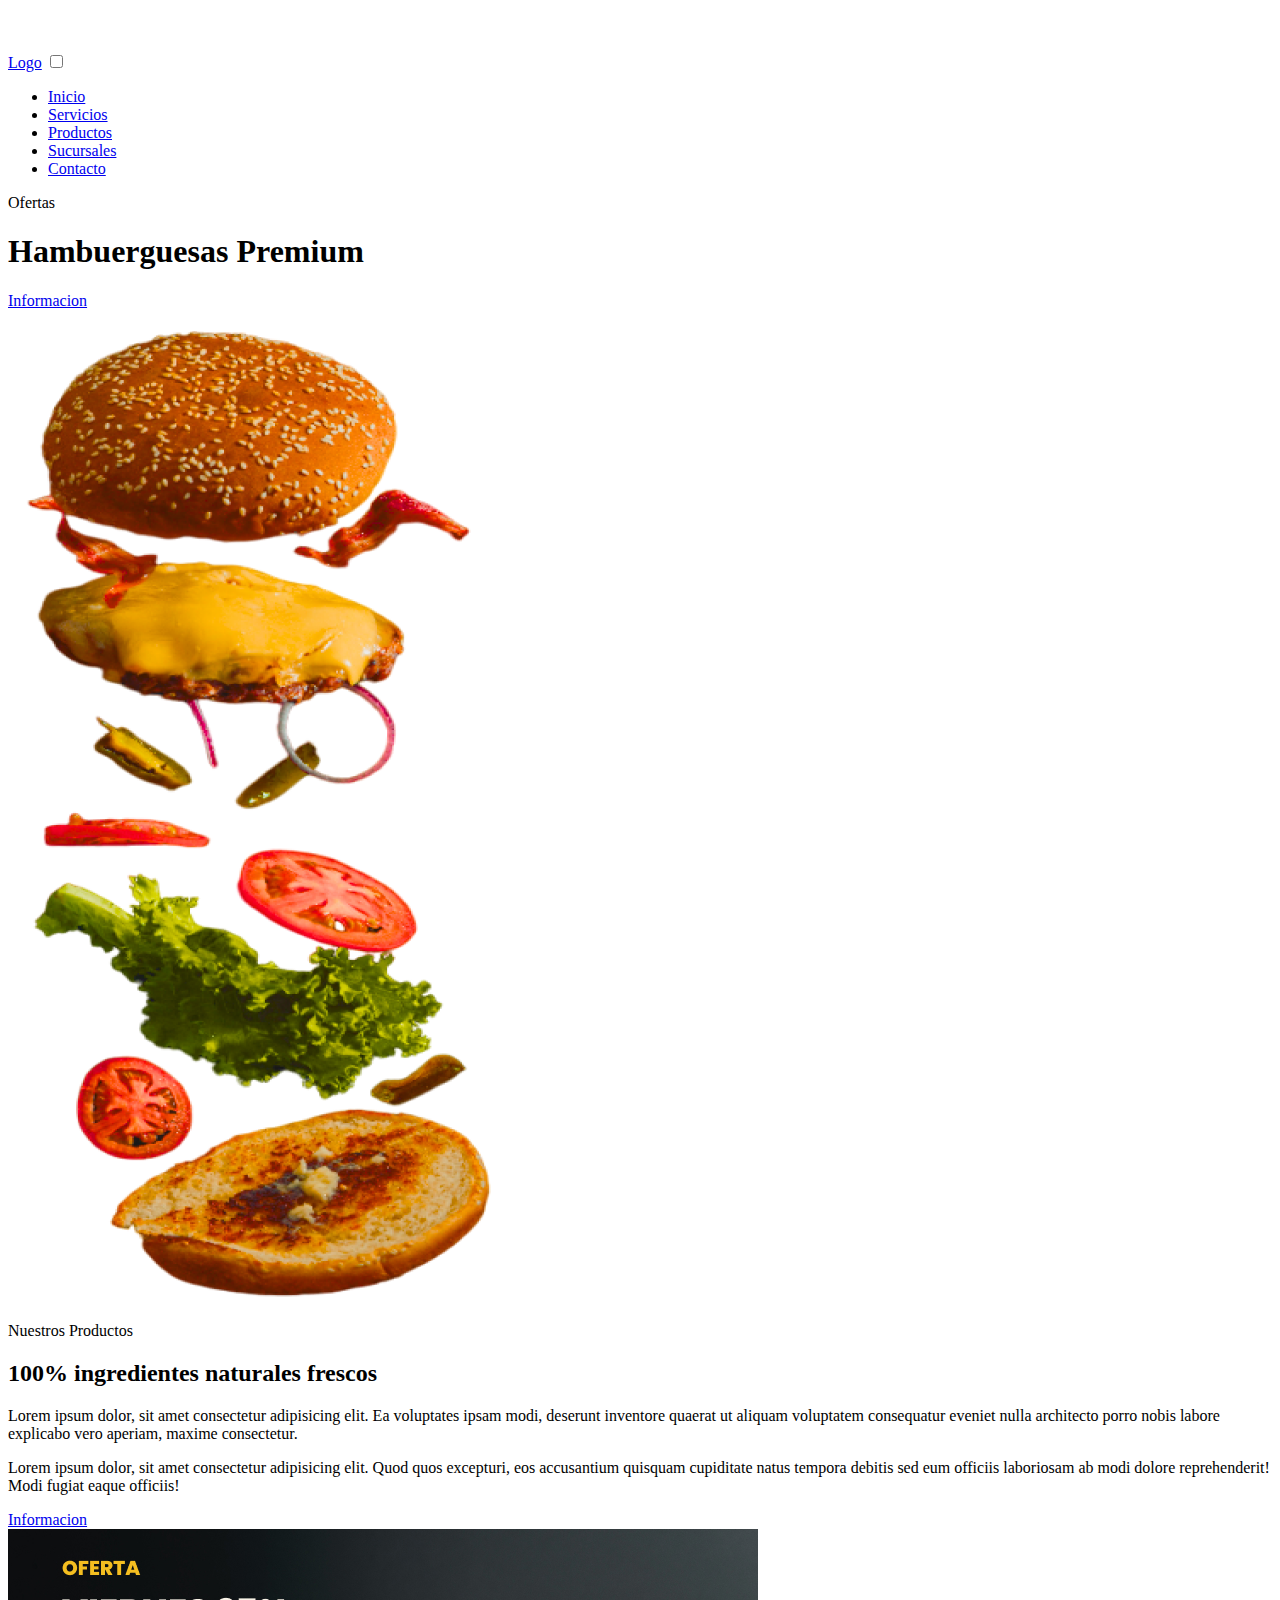
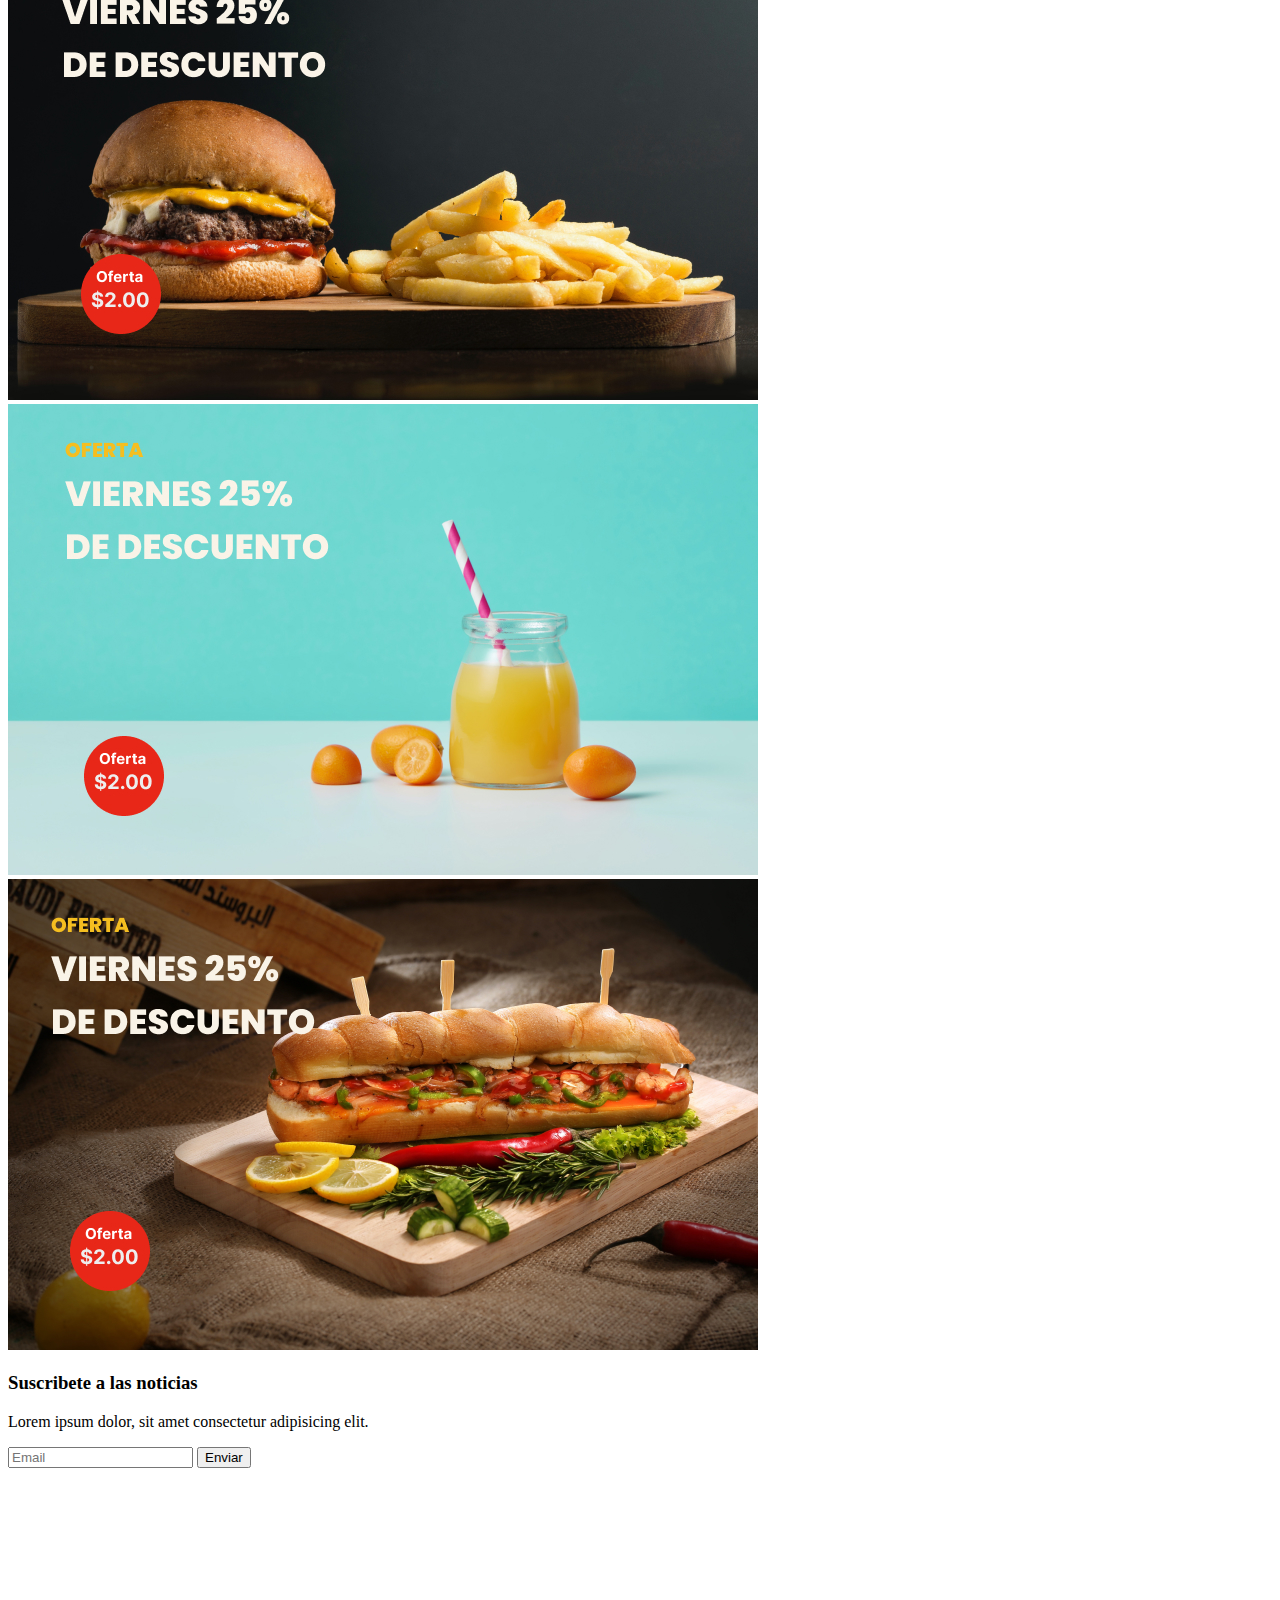
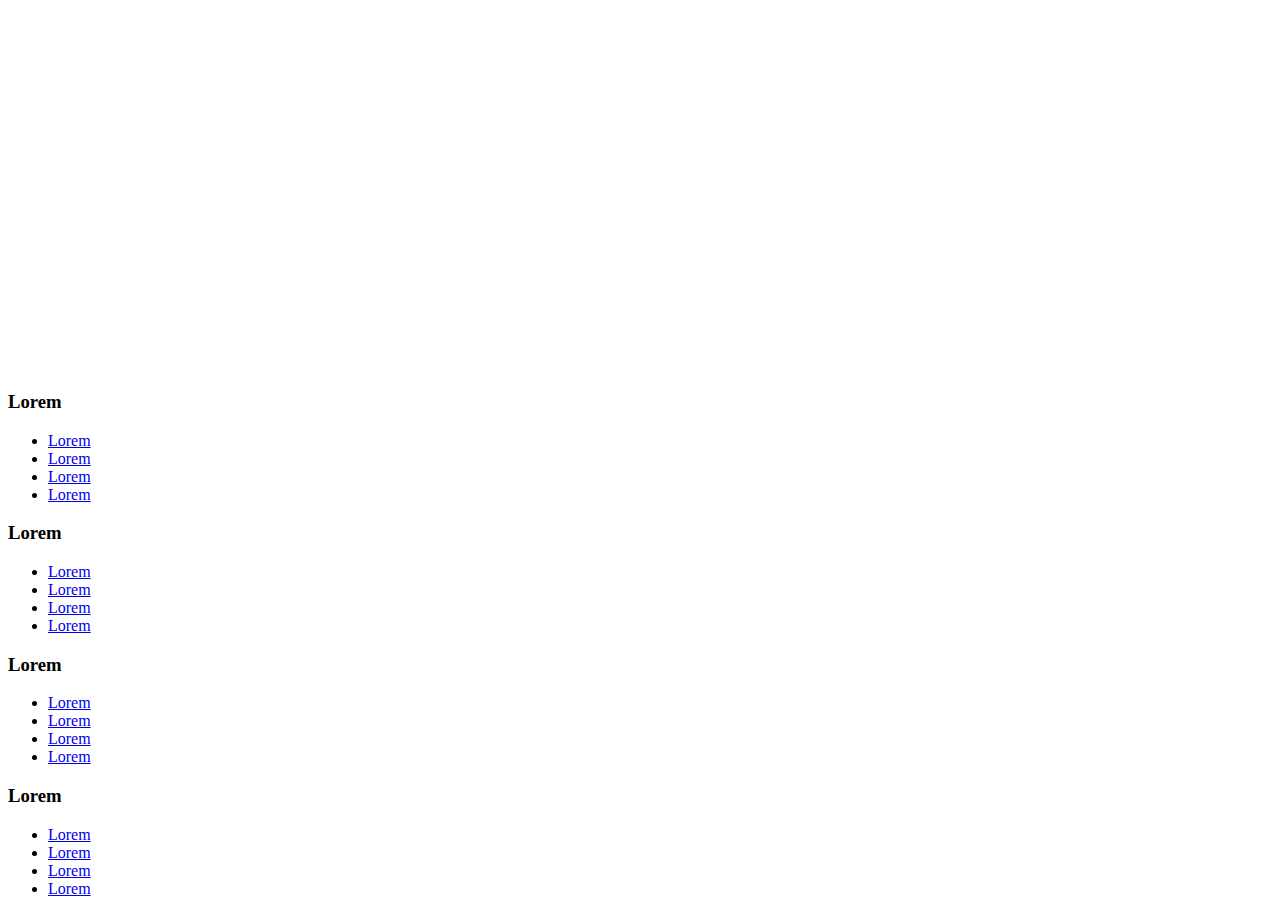
==== index.html @ f6b1edbf "intento" ====
<!DOCTYPE html>
<html lang="en">
<head>
    <meta charset="UTF-8">
    <meta http-equiv="X-UA-Compatible" content="IE=edge">
    <meta name="viewport" content="width=device-width, initial-scale=1.0">
    <title>Segunda entrega web</title>
    
    <link rel="stylesheet" href="style.css">
</head>
<body>
    
    <header class="header">

        <div class="menu container">

            <a href="#" class="logo">Logo</a>
            <input type="checkbox" id="menu">
            <label for="menu">
                <img src="img/menu.png" class="menu-icono" alt="">
            </label>
            <nav class="navbar">
                <ul>
                    <li><a href="#">Inicio</a></li>
                    <li><a href="#">Servicios</a></li>
                    <li><a href="./pages/Producto.html">Productos</a></li>
                    <li><a href="#">Sucursales</a></li>
                    <li><a href="#">Contacto</a></li>
                </ul>

            </nav>
        </div>
        <div>
            <div class="header-content container">
                <div class="header-txt">
                    <span class="oferta">Ofertas</span>
                    <h1>Hambuerguesas Premium</h1>
                    <a href="#" class="btn-1">Informacion</a>
                </div>
            </div>
        </div>

    </header> 

    <section class="about container">
        <div class="about-img">
            <img src="img/left.png" alt="">
        </div>

        <div class="about-txt">
            <span class="oferta">Nuestros Productos</span>
            <h2>100% ingredientes naturales frescos</h2>
            <p>
                Lorem ipsum dolor, sit amet consectetur adipisicing elit. Ea voluptates ipsam modi, deserunt inventore quaerat ut aliquam voluptatem consequatur eveniet nulla architecto porro nobis labore explicabo vero aperiam, maxime consectetur.
            </p>
            <p>
                Lorem ipsum dolor, sit amet consectetur adipisicing elit. Quod quos excepturi, eos accusantium quisquam cupiditate natus tempora debitis sed eum officiis laboriosam ab modi dolore reprehenderit! Modi fugiat eaque officiis!
            </p>
            <a href="#" class="btn-1">Informacion</a>
        </div>
    </section>

    <section class="ofert container">
        <img src="img/ofert-1.jpg" alt="">
        <img src="img/ofert-2.jpg" alt="">
        <img src="img/ofert-3.jpg" alt="">
    </section>

    
    <section class="news">
        <div class="new-content container">
            <div class="new-1">
                <h3>Suscribete a las noticias</h3>
                <p>
                    Lorem ipsum dolor, sit amet consectetur adipisicing elit.
                </p>
            </div>

            <div class="news-2">
                <form>
                    <input type="email" name="" id="" placeholder="Email">
                    <input type="submit" class="btn-2" value="Enviar">
                </form>
            </div>
        </div>
    </section>

    <section class="maps">

        <iframe class="map" src="https://www.google.com/maps/embed?pb=!1m18!1m12!1m3!1d26285038.785599194!2d-84.85742327166916!3d-36.46666859995651!2m3!1f0!2f0!3f0!3m2!1i1024!2i768!4f13.1!3m3!1m2!1s0x95bccaf5f5fdc667%3A0x3d2f77992af00fa8!2sArgentina!5e0!3m2!1ses-419!2sar!4v1683586057520!5m2!1ses-419!2sar" width="100%" height="500" style="border:0;" allowfullscreen="" loading="lazy" referrerpolicy="no-referrer-when-downgrade"></iframe>

    </section>

    <footer class="footer">
        <div class="foter-conteent container">
            <div class="link">
                <h3>Lorem</h3>
                <ul>
                    <li><a href="#">Lorem</a></li>
                    <li><a href="#">Lorem</a></li>
                    <li><a href="#">Lorem</a></li>
                    <li><a href="#">Lorem</a></li>
                </ul>
            </div>

            <div class="link">
                <h3>Lorem</h3>
                <ul>
                    <li><a href="#">Lorem</a></li>
                    <li><a href="#">Lorem</a></li>
                    <li><a href="#">Lorem</a></li>
                    <li><a href="#">Lorem</a></li>
                </ul>
            </div>

            <div class="link">
                <h3>Lorem</h3>
                <ul>
                    <li><a href="#">Lorem</a></li>
                    <li><a href="#">Lorem</a></li>
                    <li><a href="#">Lorem</a></li>
                    <li><a href="#">Lorem</a></li>
                </ul>
            </div>

            <div class="link">
                <h3>Lorem</h3>
                <ul>
                    <li><a href="#">Lorem</a></li>
                    <li><a href="#">Lorem</a></li>
                    <li><a href="#">Lorem</a></li>
                    <li><a href="#">Lorem</a></li>
                </ul>
            </div>


        </div>
    </footer>

</body>
</html>
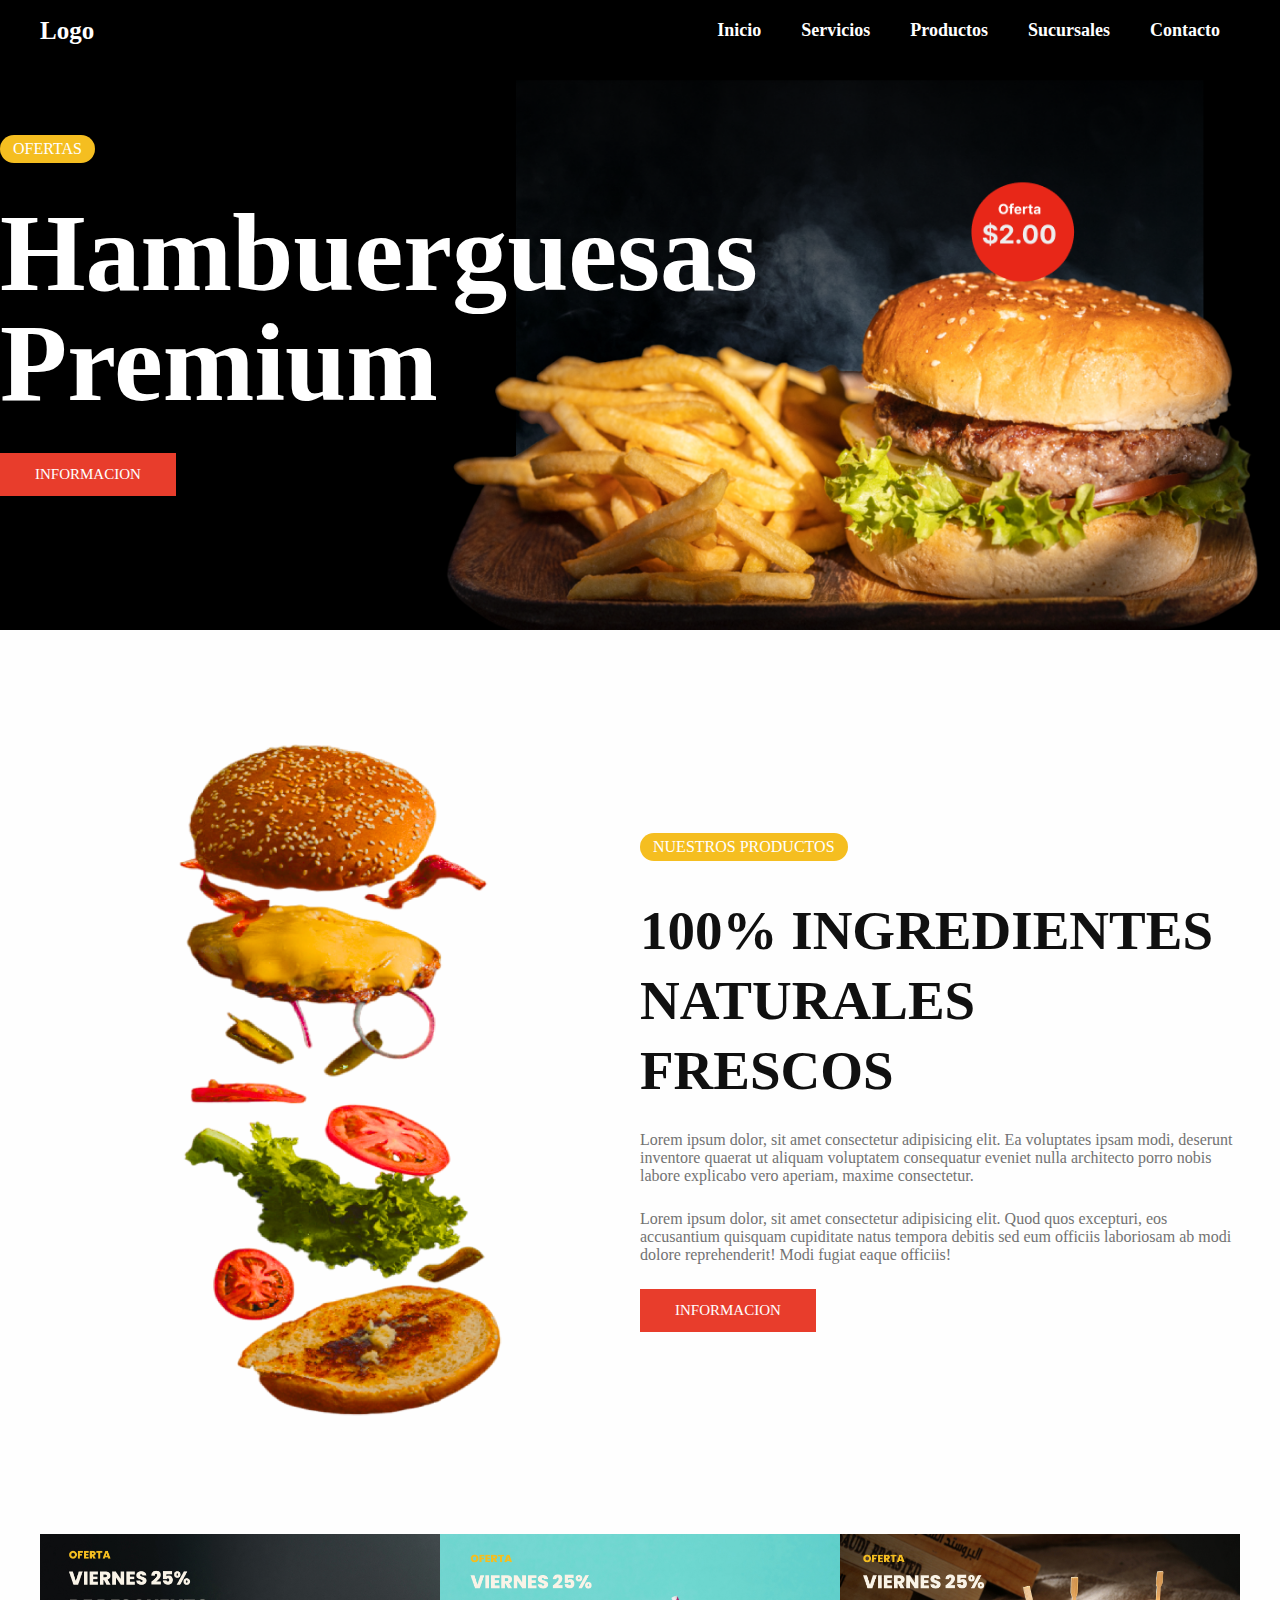
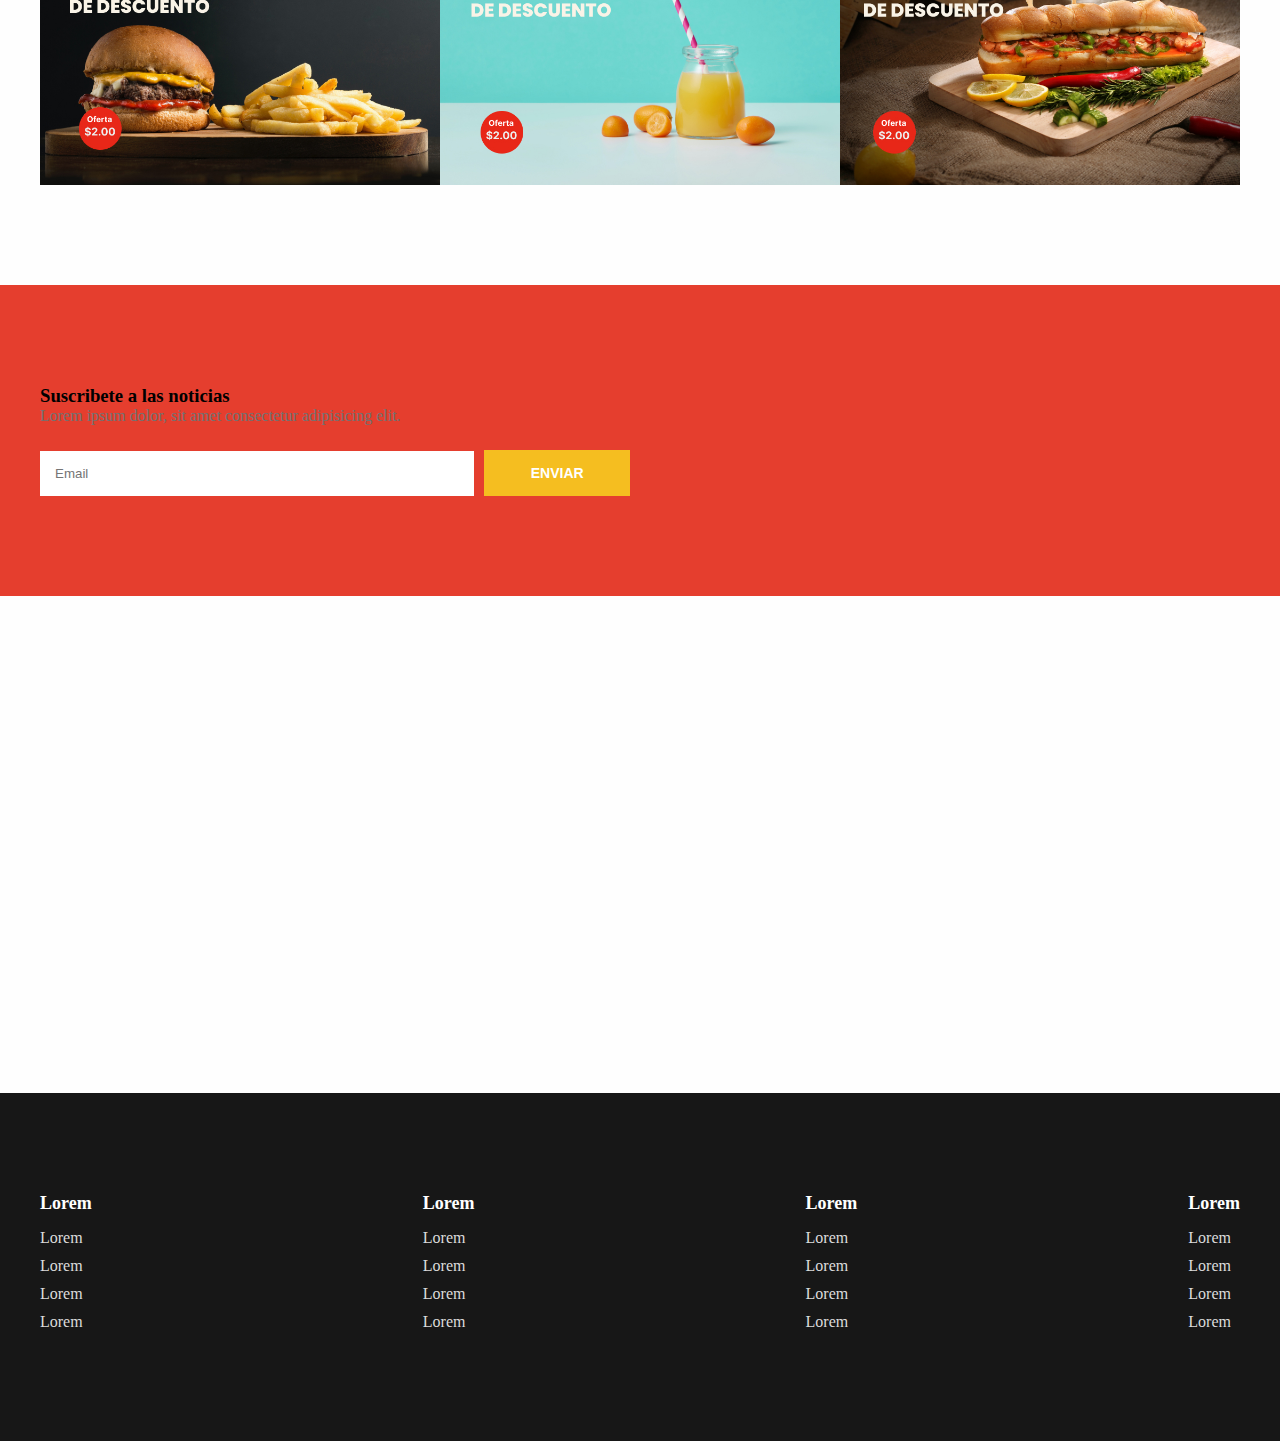
==== commit e85f575e: "Actualizando proyecto" ====
--- a/index.html
+++ b/index.html
@@ -22,7 +22,7 @@
             <nav class="navbar">
                 <ul>
                     <li><a href="#">Inicio</a></li>
-                    <li><a href="#">Servicios</a></li>
+                    <li><a href="./pages/servicios.html">Servicios</a></li>
                     <li><a href="./pages/Producto.html">Productos</a></li>
                     <li><a href="#">Sucursales</a></li>
                     <li><a href="#">Contacto</a></li>
--- a/style.css
+++ b/style.css
@@ -0,0 +1,631 @@
+*{
+    margin: 0;
+    padding: 0;
+    box-sizing: border-box;
+    text-decoration: none;
+    list-style: none;
+}
+
+body{
+    background-color: #FEFEFE;
+}
+
+.container{
+    max-width: 1200px;
+    margin: 0 auto;
+}
+
+.header{
+    background-image: url(img/right.png);
+    background-position: center bottom;
+    background-repeat: no-repeat;
+    background-size: cover;
+    display: flex;
+    align-items: center;
+    min-height: 70vh;
+}
+
+.menu{
+    position: absolute;
+    top: 0;
+    left: 0;
+    right: 0;
+    display: flex;
+    align-items: center;
+    justify-content: space-between;
+}
+
+.logo{
+    color: #FFFFFF;
+    font-size: 25px;
+    font-weight: 800;
+}
+
+.menu .navbar ul li{
+    position: relative;
+    float: left;
+}
+
+.menu .navbar ul li a{
+    font-size: 18px;
+    padding: 20px;
+    color: #FFFFFF;
+    display: block;
+    font-weight: 600;
+}
+
+.menu .navbar ul li a:hover{
+    color: #E53E2E;
+}
+
+#menu{
+    display: none;
+}
+
+.menu-icono{
+    width: 25px;
+}
+
+.menu label{
+    cursor: pointer;
+    display: none;
+}
+
+.header-content{
+    width: 100%;
+}
+
+.header-txt{
+    width: 50%;
+}
+
+.oferta{
+    display:inline-block;
+    font-size: 16px;
+    padding: 5px 13px;
+    color: #FFFFFF;
+    border-radius: 25px;
+    text-transform: uppercase;
+    background-color: #F5BE20;
+    margin-bottom: 35px;
+}
+
+.header-txt h1{
+    font-size: 110px;
+    line-height: 110px;
+    color: #FFFFFF;
+    margin-bottom: 35px;
+}
+
+.btn-1{
+    display: inline-block;
+    padding: 13px 35px;
+    background-color: #E83D2C;
+    color: #FFFFFF;
+    font-size: 15px;
+    text-transform: uppercase;
+}
+
+.btn-1:hover{
+    background-color: #FA402F;
+}
+
+.about{
+    padding: 100px 0 0 0;
+    display: flex;
+    align-items: center;
+}
+
+.about-img{
+    width: 50%;
+    text-align: center;
+}
+
+.about-img img{
+    height: 700px;
+}
+
+.about-txt{
+    width: 50%
+}
+
+h2{
+    font-size: 55px;
+    line-height: 70px;
+    text-transform: uppercase;
+    margin-bottom: 25px;
+    color: #101010;
+}
+
+p{
+    font-size: 16px;
+    color: #727272;
+    margin-bottom: 25px;
+}
+
+.ofert{
+    padding: 100px 0;
+    display: flex;
+}
+
+
+.ofert img{
+    width: 400px;
+}
+
+.product{
+    text-align: center;
+    padding: 0 0 100px 0;
+}
+
+.product-content2{
+    margin: 50px 0 70px 0;
+    display: grid;
+    grid-template-columns: repeat(3,1fr);
+}
+
+.product-1{
+    width:400px;
+    padding: 25px 50px;
+}
+
+.product-1 img{
+    width: 200px;
+}
+
+.product-1 h3{
+    font-size: 20px;
+    text-transform: uppercase;
+    font-weight: 800;
+    margin:15px 0;
+}
+
+.product-1 span{
+    display: block;
+    font-size: 20px;
+    font-weight: 800;
+    color: #E83D2C;
+    margin-bottom: 15px;
+}
+
+.news{
+    padding: 100px 0;
+    background-color: #E53E2E;
+}
+
+.news-content{
+    display: flex;
+    align-items: center;
+}
+
+.news-1 h3{
+    font-size: 30px;
+    color: #FFFFFF;
+    text-transform: uppercase;
+    margin-bottom: 15px;
+}
+
+.news-1 p{
+    color: #dcdcdc;
+}
+
+.news-2{
+    width: 50%;
+}
+
+form{
+    display: flex;
+    align-items: center;
+}
+
+input{
+    width: 450px;
+    padding: 15px;
+    border: 0;
+    outline: none;
+    margin-right: 10px;
+}
+
+.btn-2{
+    width: 150px;
+    background-color: #F5BE20;
+    font-size: 14px;
+    font-weight: 600;
+    text-transform: uppercase;
+    color: #FFFFFF;
+}
+
+.footer{
+    background-color: #171717;
+    padding: 100px 0;
+    margin-top: -7px;
+}
+
+.foter-conteent{
+    display: flex;
+    grid-template-columns: repeat(4,1fr);
+    justify-content: space-between;
+}
+
+.link h3{
+    color: #FFFFFF;
+    font-size: 18px;
+    margin-bottom: 15px;
+}
+
+.link a {
+    display: block;
+    margin-bottom: 10px;
+    font-size: 16px;
+    color: #dcdcdc;
+}
+
+.link a:hover{
+    color: #E53E2E;
+}
+
+
+.blog{
+    padding: 100px 0;
+    text-align: center;
+}
+
+.blog-content{
+    display: grid;
+    grid-template-columns: repeat(3,1fr);
+    justify-content: space-between;
+}
+
+.blog-1{
+    padding: 15px 55px;
+}
+
+.blog-1 img{
+    width: 250px;
+    border-radius: 15px;
+    margin-bottom: 15px;
+}
+
+.blog-1 h3{
+    font-size: 25px;
+    color: #323337;
+}
+
+
+
+/* testimonios test*/
+
+.testimonios{
+    
+    text-align: center;
+    
+    color: #ada6a6;
+    margin: auto;
+    
+}
+
+.testimo-content2{
+    
+    
+    display: grid;
+    grid-template-columns: repeat(3,2fr);
+    justify-content: space-between;
+    
+}
+
+.testi-1{
+    width:400px;
+    padding: 25px 50px;
+}
+
+.testi-1 img{
+    width: 100px;
+    border-radius: 100px;
+}
+
+.testi-1 h4{
+    color: #23303e;
+    margin-top: 20px;
+    padding: 20px 0 10px 0;
+}
+
+.testi-1 span{
+    color: #0c87e6;
+    font-size: 0.8rem;
+}
+
+
+
+
+
+
+
+
+
+
+
+
+@media(max-width: 991px){
+    .menu{
+        padding: 30px;
+    }
+
+    .menu label{
+        display: initial;
+    }
+
+    .menu .navbar{
+        position: absolute;
+        top: 100%;
+        left: 0;
+        right: 0;
+        background-color: #F5BE20;
+        display: none;
+    }
+
+    .menu .navbar ul li{
+        width: 100%;
+    }
+
+    #menu:checked ~ .navbar{
+        display: initial;
+    }
+
+    .header{
+        min-height: 0vh;
+        background-position: left bottom;
+    }
+
+    .header-content{
+        padding: 100px 30px 50px 30px;
+    }
+
+    .header-txt{
+        width: 100%;
+        text-align: center;
+    }
+
+    .header-txt h1{
+        font-size: 70px;
+        line-height: 70px;
+    }
+
+    .about{
+        padding: 30px 30px 0 30px;
+        flex-direction: column;
+    }
+
+    .about-img{
+        width: 100%;
+        order: 2;
+    }
+
+    .about-img img{
+        height: 400px;
+    }
+
+    .about-txt{
+        width: 100%;
+        text-align: center;
+        margin-bottom: 30px;
+    }
+
+    h2{
+        font-size: 40px;
+        line-height: 50px;
+    }
+
+    .ofert{
+        padding: 30px 30px 0 30px;
+        flex-direction: column;
+    }
+
+    .ofert img{
+        width: 100%;
+    }
+
+    .product{
+        padding: 30px;
+    }
+
+    .product-content2{
+        margin: 0;
+        grid-template-columns: repeat(2,1fr);
+    }
+
+    .product-1{
+        width: 100%;
+        padding: 0;
+    }
+
+    .news{
+        padding: 30px;
+    }
+
+    .news-content{
+        flex-direction: column;
+        text-align: center;
+    }
+
+    .news-1, .news-2{
+        padding: 0;
+        width: 100%;
+    }
+
+    .footer{
+        padding: 30px;
+        
+    }
+
+    .foter-conteent{
+        /*flex-direction: column;*/
+        margin: 0;
+        grid-template-columns: repeat(2,1fr);
+        text-align: center;
+    }
+
+    /*Nuevo Agregado entrega 2*/
+
+    .testimonios{
+        padding: 30px;
+    }
+
+    .testimo-content2{
+        margin: 0;
+        grid-template-columns: repeat(2,3fr);
+        
+    }
+
+    .testi-1{
+        width: 100%;
+        padding: 0;
+    }
+
+    .blog-content{
+        margin: 0;
+        grid-template-columns: repeat(2,1fr);
+        text-align: center;
+    }
+}
+
+@media(max-width: 480px){
+    .menu{
+        padding: 30px;
+    }
+
+    .menu label{
+        display: initial;
+    }
+
+    .menu .navbar{
+        position: absolute;
+        top: 100%;
+        left: 0;
+        right: 0;
+        background-color: #F5BE20;
+        display: none;
+    }
+
+    .menu .navbar ul li{
+        width: 100%;
+    }
+
+    #menu:checked ~ .navbar{
+        display: initial;
+    }
+
+    .header{
+        min-height: 0vh;
+        background-position: left bottom;
+    }
+
+    .header-content{
+        padding: 100px 30px 50px 30px;
+    }
+
+    .header-txt{
+        width: 100%;
+        text-align: center;
+    }
+
+    .header-txt h1{
+        font-size: 70px;
+        line-height: 70px;
+    }
+
+    .about{
+        padding: 30px 30px 0 30px;
+        flex-direction: column;
+    }
+
+    .about-img{
+        width: 100%;
+        order: 2;
+    }
+
+    .about-img img{
+        height: 400px;
+    }
+
+    .about-txt{
+        width: 100%;
+        text-align: center;
+        margin-bottom: 30px;
+    }
+
+    h2{
+        font-size: 40px;
+        line-height: 50px;
+    }
+
+    .ofert{
+        padding: 30px 30px 0 30px;
+        flex-direction: column;
+    }
+
+    .ofert img{
+        width: 100%;
+    }
+
+    .product{
+        padding: 30px;
+    }
+
+    .product-content2{
+        margin: 0;
+        grid-template-columns: repeat(1,1fr);
+    }
+
+    .product-1{
+        width: 100%;
+        padding: 0;
+    }
+
+    .news{
+        padding: 30px;
+    }
+
+    .news-content{
+        flex-direction: column;
+        text-align: center;
+    }
+
+    .news-1, .news-2{
+        padding: 0;
+        width: 100%;
+    }
+
+    .footer{
+        padding: 30px;
+        
+    }
+
+    .foter-conteent{
+        /*flex-direction: column;*/
+        margin: 0;
+        grid-template-columns: repeat(1,1fr);
+        text-align: center;
+    }
+
+
+    .testimonios{
+        padding: 30px;
+    }
+
+    .testimo-content2{
+        margin: 0;
+        grid-template-columns: repeat(1,1fr);
+        
+    }
+
+    .testi-1{
+        width: 100%;
+        padding: 0;
+    }
+
+    .blog-content{
+        margin: 0;
+        grid-template-columns: repeat(1,1fr);
+        text-align: center;
+    }
+}